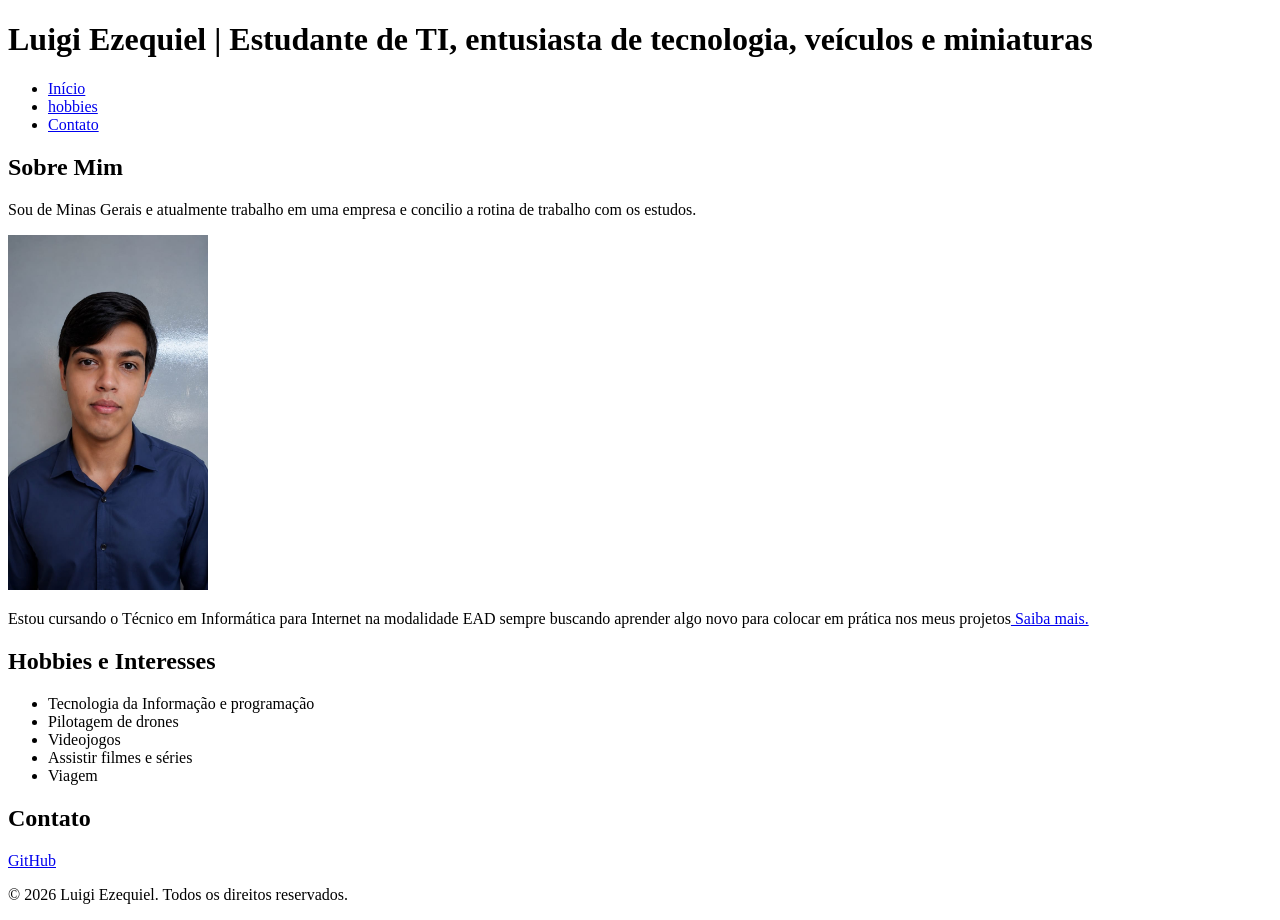
==== index.html @ 88345757 "Add files via upload" ====
<!DOCTYPE html>
<html lang="pt-br">
<head>      
    <meta charset="UTF-8">
    <meta name="viewport" content="width=device-width, initial-scale=1.0">
    <title>Minha página</title>
</head>
<body>
    <!-- Cabeçalho -->
    <header>
        <h1>Luigi Ezequiel | Estudante de TI, entusiasta de tecnologia, veículos e miniaturas</h1>
    </header>
    <!-- Navegação -->
    <nav>
        <ul>
            <li><a href="#Sobre">Início</a></li>
            <li><a href="#hobbies">hobbies</a></li>
            <li><a href="#Contato">Contato</a></li>
        </ul>
    </nav>
    <!-- Conteúdo principal -->
    <main id="Sobre">
        <h2>Sobre Mim</h2>
        <p>
        Sou de Minas Gerais e atualmente trabalho em uma empresa e concilio a rotina de trabalho com os estudos.
        </p>
        <img src="img/imagem profissional.jpeg" alt="Foto de Luigi Ezequiel" width="200">
        <p>
        Estou cursando o Técnico em Informática para Internet na modalidade EAD sempre buscando aprender algo novo para colocar em prática nos meus projetos<a href="sobre.html"> Saiba mais.</a>
        </p>
    </main>
    <!-- Seção adicional -->
    <section id="hobbies">
        <h2>Hobbies e Interesses</h2>
    <ul>
        <li>Tecnologia da Informação e programação</li>
        <li>Pilotagem de drones</li>
        <li>Videojogos</li>
        <li>Assistir filmes e séries</li>
        <li>Viagem</li>
    </ul>    
    </section>
    <!-- Rodapé -->
    <footer id="Contato">
        <h2>Contato</h2>
        <a href="https://github.com/luigiezequieloffc-cloud" target="_blank">GitHub</a>
        <p>&copy; 2026 Luigi Ezequiel. Todos os direitos reservados.</p>
    </footer>
</body>
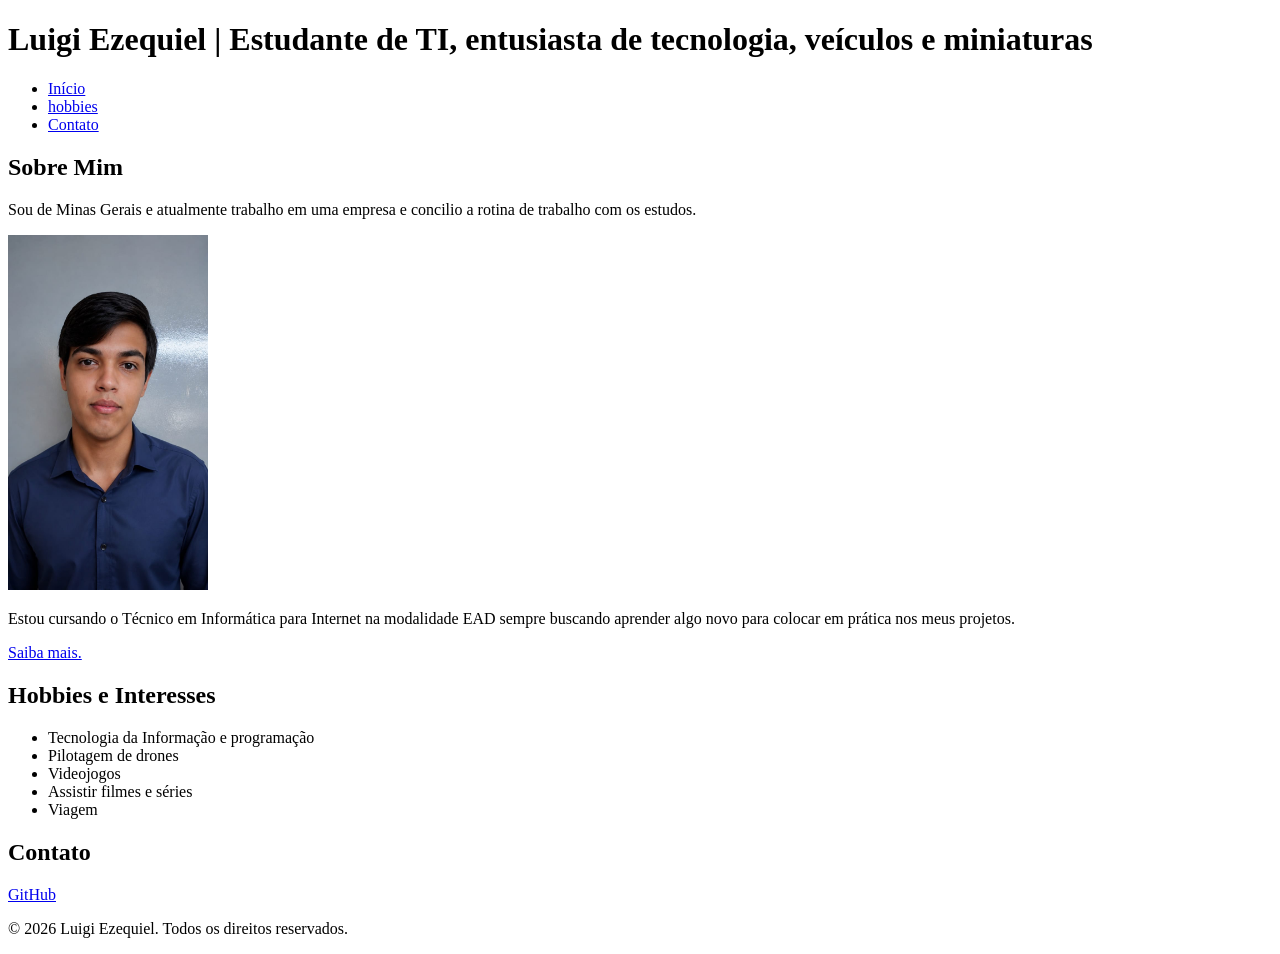
==== commit d46b4319: "Fix formatting and content structure in index.html Removed extra line and corrected formatting in th" ====
--- a/index.html
+++ b/index.html
@@ -26,8 +26,9 @@
         </p>
         <img src="img/imagem profissional.jpeg" alt="Foto de Luigi Ezequiel" width="200">
         <p>
-        Estou cursando o Técnico em Informática para Internet na modalidade EAD sempre buscando aprender algo novo para colocar em prática nos meus projetos<a href="sobre.html"> Saiba mais.</a>
+        Estou cursando o Técnico em Informática para Internet na modalidade EAD sempre buscando aprender algo novo para colocar em prática nos meus projetos.
         </p>
+        <a href="about.html"  target="_blank"> Saiba mais.</a>
     </main>
     <!-- Seção adicional -->
     <section id="hobbies">
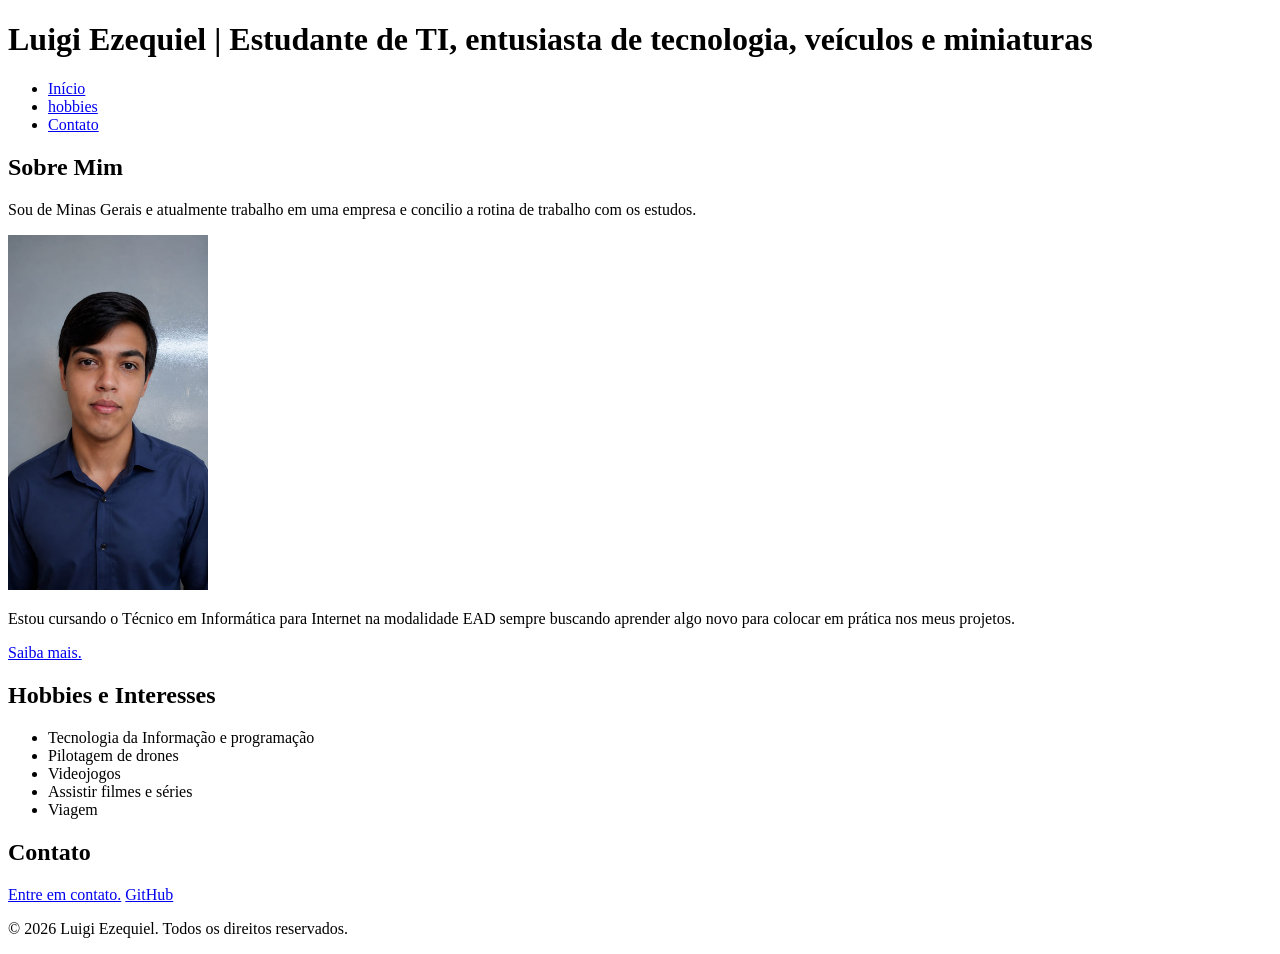
==== commit 7908d9dc: "Modify contact link and improve HTML structure Updated the contact link and added a new contact page" ====
--- a/index.html
+++ b/index.html
@@ -28,7 +28,7 @@
         <p>
         Estou cursando o Técnico em Informática para Internet na modalidade EAD sempre buscando aprender algo novo para colocar em prática nos meus projetos.
         </p>
-        <a href="about.html"  target="_blank"> Saiba mais.</a>
+        <a href="about.html" > Saiba mais.</a>
     </main>
     <!-- Seção adicional -->
     <section id="hobbies">
@@ -44,6 +44,7 @@
     <!-- Rodapé -->
     <footer id="Contato">
         <h2>Contato</h2>
+        <a href="contact.html" > Entre em contato.</a>
         <a href="https://github.com/luigiezequieloffc-cloud" target="_blank">GitHub</a>
         <p>&copy; 2026 Luigi Ezequiel. Todos os direitos reservados.</p>
     </footer>
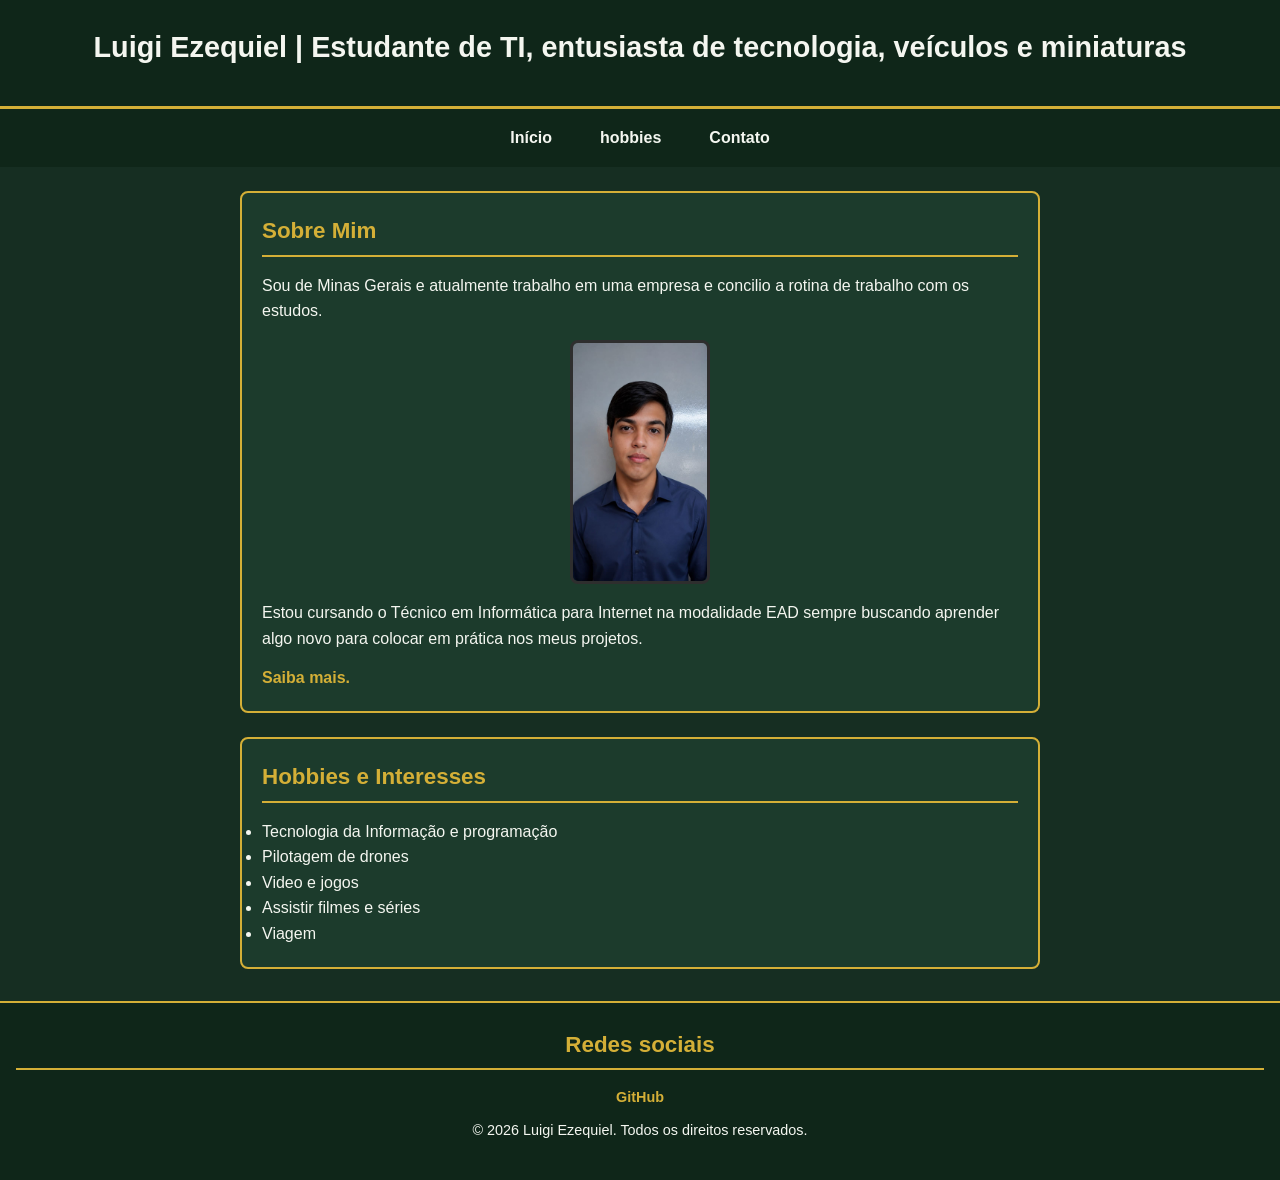
==== commit 1bb62c04: "Add files via upload atualização adicionei a estilização com CSS para definir as cores e organizar a" ====
--- a/index.html
+++ b/index.html
@@ -4,6 +4,7 @@
     <meta charset="UTF-8">
     <meta name="viewport" content="width=device-width, initial-scale=1.0">
     <title>Minha página</title>
+    <link rel="stylesheet" href="style.css">
 </head>
 <body>
     <!-- Cabeçalho -->
@@ -14,8 +15,8 @@
     <nav>
         <ul>
             <li><a href="#Sobre">Início</a></li>
-            <li><a href="#hobbies">hobbies</a></li>
-            <li><a href="#Contato">Contato</a></li>
+            <li><a href="about.html">hobbies</a></li>
+            <li><a href="contact.html">Contato</a></li>
         </ul>
     </nav>
     <!-- Conteúdo principal -->
@@ -24,7 +25,7 @@
         <p>
         Sou de Minas Gerais e atualmente trabalho em uma empresa e concilio a rotina de trabalho com os estudos.
         </p>
-        <img src="img/imagem profissional.jpeg" alt="Foto de Luigi Ezequiel" width="200">
+        <img src="img/imagem profissional.jpeg" alt="Foto de Luigi Ezequiel" class="foto-perfil">
         <p>
         Estou cursando o Técnico em Informática para Internet na modalidade EAD sempre buscando aprender algo novo para colocar em prática nos meus projetos.
         </p>
@@ -36,15 +37,14 @@
     <ul>
         <li>Tecnologia da Informação e programação</li>
         <li>Pilotagem de drones</li>
-        <li>Videojogos</li>
+        <li>Video e jogos</li>
         <li>Assistir filmes e séries</li>
         <li>Viagem</li>
     </ul>    
     </section>
     <!-- Rodapé -->
-    <footer id="Contato">
-        <h2>Contato</h2>
-        <a href="contact.html" > Entre em contato.</a>
+    <footer id="Links">
+        <h2>Redes sociais</h2>
         <a href="https://github.com/luigiezequieloffc-cloud" target="_blank">GitHub</a>
         <p>&copy; 2026 Luigi Ezequiel. Todos os direitos reservados.</p>
     </footer>
--- a/style.css
+++ b/style.css
@@ -0,0 +1,177 @@
+* {
+    margin: 0;
+    padding: 0;
+    box-sizing: border-box;
+}
+
+body {
+    background-color: #162e22;
+    color: #f4f6f0;
+    font-family: Arial, Helvetica, sans-serif;
+    line-height: 1.6;
+}
+
+header {
+    background-color: #0f2619;
+    color: #f4f6f0;
+    padding: 24px 16px;
+    text-align: center;
+    border-bottom: 3px solid #d4af37;
+}
+
+h1 {
+    font-size: 1.8rem;
+    color: #f4f6f0;
+    margin-bottom: 12px;
+}
+
+h2 {
+    color: #d4af37;
+    font-size: 1.4rem;
+    margin-bottom: 16px;
+    border-bottom: 2px solid #d4af37;
+    padding-bottom: 6px;
+}
+
+nav {
+    background-color: #0f2619;
+    padding: 10px 0;
+    text-align: center;
+}
+
+nav ul {
+    list-style: none;
+    margin: 0;
+    padding: 0;
+    display: flex;
+    justify-content: center;
+    align-items: center;
+    gap: 24px;
+}
+
+nav li {
+    display: inline-block;
+}
+
+nav a {
+    color: #f4f6f0;
+    text-decoration: none;
+    font-weight: bold;
+    padding: 6px 12px;
+    display: inline-block;
+    transition: color 0.2s ease, border-bottom 0.2s ease;
+}
+
+nav a:hover {
+    color: #d4af37;
+    border-bottom: 2px solid #d4af37;
+}
+
+main {
+    max-width: 800px;
+    margin: 24px auto;
+    padding: 20px;
+    background-color: #1c3b2c;
+    border: 2px solid #d4af37;
+    border-radius: 8px;
+}
+
+section {
+    max-width: 800px;
+    margin: 24px auto;
+    padding: 20px;
+    background-color: #1c3b2c;
+    border: 2px solid #d4af37;
+    border-radius: 8px;
+}
+
+p {
+    margin-bottom: 14px;
+    color: #f4f6f0;
+}
+
+main a, footer a {
+    color: #d4af37;
+    text-decoration: none;
+    font-weight: bold;
+}
+
+main a:hover, footer a:hover {
+    text-decoration: underline;
+    color: #f4f6f0;
+}
+
+.lista-interesses {
+    list-style-type: square;
+    padding-left: 24px;
+}
+
+.lista-interesses li {
+    margin-bottom: 8px;
+    color: #f4f6f0;
+}
+
+.foto-perfil {
+    width: 140px;
+    height: auto;
+    border-radius: 8px;
+    border: 3px solid #2e2e2e;
+    display: block;
+    margin: 16px auto;
+}
+
+form {
+    display: flex;
+    flex-direction: column;
+}
+
+label {
+    font-weight: bold;
+    margin-bottom: 6px;
+    color: #f4f6f0;
+}
+
+input, textarea {
+    width: 100%;
+    padding: 10px 12px;
+    margin-bottom: 16px;
+    background-color: #0f2619;
+    color: #f4f6f0;
+    border: 1px solid #d4af37;
+    border-radius: 4px;
+    font-family: inherit;
+    font-size: 1rem;
+}
+
+button {
+    background-color: #d4af37;
+    color: #0f2619;
+    border: none;
+    border-radius: 4px;
+    padding: 10px 20px;
+    font-size: 1rem;
+    font-weight: bold;
+    cursor: pointer;
+    margin-right: 12px;
+    margin-top: 10px;
+}
+
+button:hover {
+    background-color: #f4f6f0;
+    color: #162e22;
+}
+
+footer {
+    background-color: #0f2619;
+    color: #f4f6f0;
+    text-align: center;
+    padding: 24px 16px;
+    font-size: 0.9rem;
+    border-top: 2px solid #d4af37;
+    margin-top: 32px;
+}
+
+footer p {
+    margin-top: 10px;
+    color: #f4f6f0;
+}
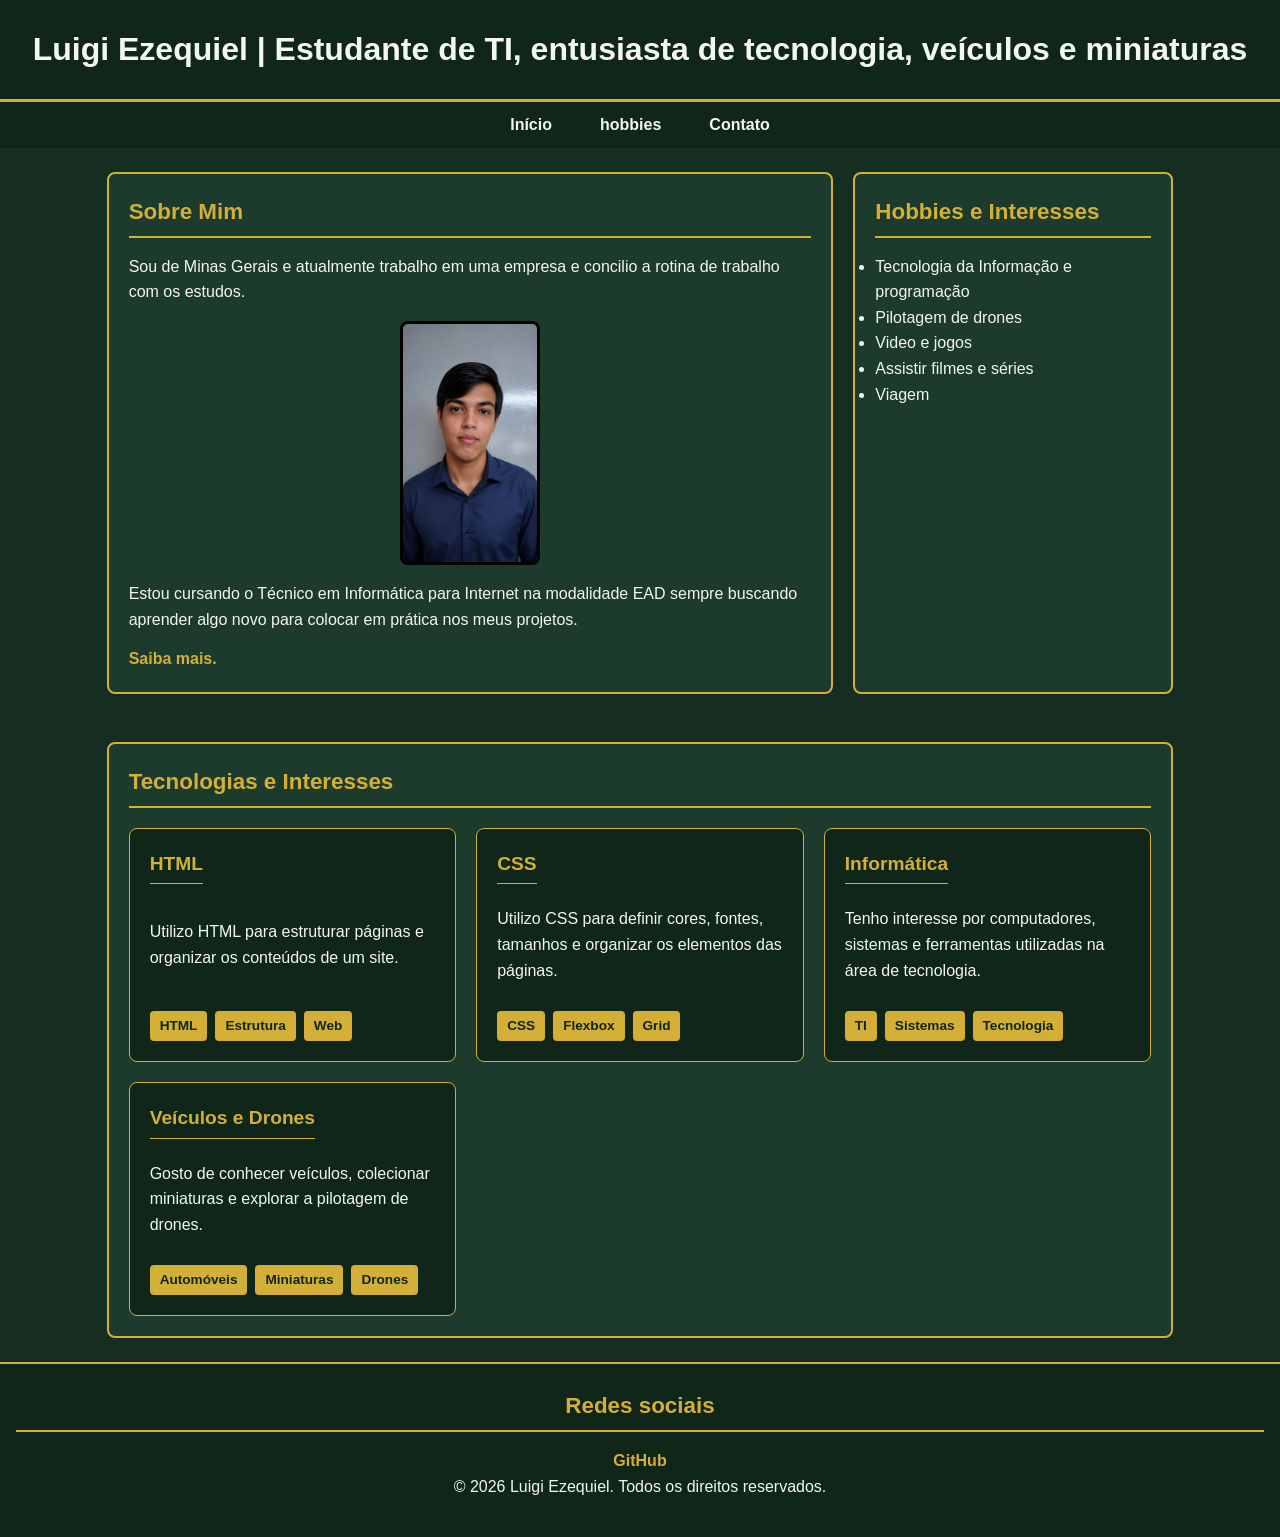
==== commit 7e45df32: "Add files via upload" ====
--- a/index.html
+++ b/index.html
@@ -42,12 +42,68 @@
         <li>Viagem</li>
     </ul>    
     </section>
+
+    <section id="tecnologias">
+        <h2>Tecnologias e Interesses</h2>
+        <div class="grid-projetos">
+             <div class="cartao">
+                <h3>HTML</h3>
+                <p>
+                    Utilizo HTML para estruturar páginas e organizar
+                    os conteúdos de um site.
+                </p>
+                <div class="tags">
+                    <div class="tag">HTML</div>
+                    <div class="tag">Estrutura</div>
+                    <div class="tag">Web</div>
+                </div>
+            </div>
+            <div class="cartao">
+                <h3>CSS</h3>
+                <p>
+                    Utilizo CSS para definir cores, fontes, tamanhos
+                    e organizar os elementos das páginas.
+                </p>
+                <div class="tags">
+                    <div class="tag">CSS</div>
+                    <div class="tag">Flexbox</div>
+                    <div class="tag">Grid</div>
+                </div>
+            </div>
+            <div class="cartao">
+                <h3>Informática</h3>
+                <p>
+                    Tenho interesse por computadores, sistemas
+                    e ferramentas utilizadas na área de tecnologia.
+                </p>
+                <div class="tags">
+                    <div class="tag">TI</div>
+                    <div class="tag">Sistemas</div>
+                    <div class="tag">Tecnologia</div>
+                </div>
+            </div>
+            <div class="cartao">
+                <h3>Veículos e Drones</h3>
+                <p>
+                    Gosto de conhecer veículos, colecionar miniaturas
+                    e explorar a pilotagem de drones.
+                </p>
+                <div class="tags">
+                    <div class="tag">Automóveis</div>
+                    <div class="tag">Miniaturas</div>
+                    <div class="tag">Drones</div>
+                </div>
+            </div>
+        </div>
+    </section>
+
     <!-- Rodapé -->
     <footer id="Links">
         <h2>Redes sociais</h2>
         <a href="https://github.com/luigiezequieloffc-cloud" target="_blank">GitHub</a>
         <p>&copy; 2026 Luigi Ezequiel. Todos os direitos reservados.</p>
     </footer>
-</body>    
+</body>
+</html>    
 
 
--- a/style.css
+++ b/style.css
@@ -1,3 +1,4 @@
+
 * {
     margin: 0;
     padding: 0;
@@ -9,20 +10,114 @@
     color: #f4f6f0;
     font-family: Arial, Helvetica, sans-serif;
     line-height: 1.6;
+    display: grid;
+    grid-template-columns: repeat(12, 1fr);
+    grid-template-rows: auto auto 1fr auto;
+    min-height: 100vh;
 }
 
 header {
-    background-color: #0f2619;
-    color: #f4f6f0;
+    grid-column: 1 / -1;
+    grid-row: 1;
+    background-color: #0f2619;
     padding: 24px 16px;
     text-align: center;
     border-bottom: 3px solid #d4af37;
 }
 
+nav {
+    grid-column: 1 / -1;
+    grid-row: 2;
+    background-color: #0f2619;
+    padding: 10px 0;
+}
+
+nav ul {
+    list-style: none;
+    display: flex;
+    justify-content: center;
+    align-items: center;
+    gap: 24px;
+}
+
+nav a {
+    color: #f4f6f0;
+    text-decoration: none;
+    font-weight: bold;
+    padding: 6px 12px;
+    transition: color 0.2s ease, border-bottom 0.2s ease;
+}
+
+nav a:hover {
+    color: #d4af37;
+    border-bottom: 2px solid #d4af37;
+}
+
+main {
+    grid-column: 2 / 9;
+    grid-row: 3;
+    width: calc(100% - 20px);
+    margin: 24px 0;
+    background-color: #1c3b2c;
+    border: 2px solid #d4af37;
+    border-radius: 8px;
+    padding: 20px;
+}
+
+#hobbies {
+    grid-column: 9 / 12;
+    grid-row: 3;
+    width: 100%;
+    margin: 24px 0;
+    background-color: #1c3b2c;
+    border: 2px solid #d4af37;
+    border-radius: 8px;
+    padding: 20px;
+}
+
+#tecnologias {
+    grid-column: 2 / 12;
+    grid-row: 4;
+    width: 100%;
+    margin: 24px 0;
+    background-color: #1c3b2c;
+    border: 2px solid #d4af37;
+    border-radius: 8px;
+    padding: 20px;
+}
+
+body:has(#tecnologias) {
+    grid-template-rows: auto auto 1fr auto auto;
+}
+
+body:has(#tecnologias) footer {
+    grid-row: 5;
+}
+
+footer {
+    grid-column: 1 / -1;
+    grid-row: 4;
+    background-color: #0f2619;
+    color: #f4f6f0;
+    text-align: center;
+    padding: 24px 16px;
+    border-top: 2px solid #d4af37;
+}
+
+main a, footer a {
+    color: #d4af37;
+    text-decoration: none;
+    font-weight: bold;
+    transition: color 0.2s ease;
+}
+
+main a:hover, footer a:hover {
+    color: #ffffff;
+}
+
 h1 {
-    font-size: 1.8rem;
-    color: #f4f6f0;
-    margin-bottom: 12px;
+    font-size: 2rem;
+    color: #f4f6f0;
 }
 
 h2 {
@@ -33,72 +128,15 @@
     padding-bottom: 6px;
 }
 
-nav {
-    background-color: #0f2619;
-    padding: 10px 0;
-    text-align: center;
-}
-
-nav ul {
-    list-style: none;
-    margin: 0;
-    padding: 0;
-    display: flex;
-    justify-content: center;
-    align-items: center;
-    gap: 24px;
-}
-
-nav li {
-    display: inline-block;
-}
-
-nav a {
-    color: #f4f6f0;
-    text-decoration: none;
-    font-weight: bold;
-    padding: 6px 12px;
-    display: inline-block;
-    transition: color 0.2s ease, border-bottom 0.2s ease;
-}
-
-nav a:hover {
+h3 {
     color: #d4af37;
-    border-bottom: 2px solid #d4af37;
-}
-
-main {
-    max-width: 800px;
-    margin: 24px auto;
-    padding: 20px;
-    background-color: #1c3b2c;
-    border: 2px solid #d4af37;
-    border-radius: 8px;
-}
-
-section {
-    max-width: 800px;
-    margin: 24px auto;
-    padding: 20px;
-    background-color: #1c3b2c;
-    border: 2px solid #d4af37;
-    border-radius: 8px;
+    font-size: 1.2rem;
+    margin-top: 16px;
+    margin-bottom: 8px;
 }
 
 p {
     margin-bottom: 14px;
-    color: #f4f6f0;
-}
-
-main a, footer a {
-    color: #d4af37;
-    text-decoration: none;
-    font-weight: bold;
-}
-
-main a:hover, footer a:hover {
-    text-decoration: underline;
-    color: #f4f6f0;
 }
 
 .lista-interesses {
@@ -106,16 +144,11 @@
     padding-left: 24px;
 }
 
-.lista-interesses li {
-    margin-bottom: 8px;
-    color: #f4f6f0;
-}
-
 .foto-perfil {
     width: 140px;
     height: auto;
     border-radius: 8px;
-    border: 3px solid #2e2e2e;
+    border: 3px solid #000000;
     display: block;
     margin: 16px auto;
 }
@@ -128,7 +161,6 @@
 label {
     font-weight: bold;
     margin-bottom: 6px;
-    color: #f4f6f0;
 }
 
 input, textarea {
@@ -139,39 +171,214 @@
     color: #f4f6f0;
     border: 1px solid #d4af37;
     border-radius: 4px;
+    font-size: 1rem;
     font-family: inherit;
-    font-size: 1rem;
-}
-
-button {
+}
+
+input:focus, textarea:focus {
+    outline: none;
+    border-color: #ffffff;
+    box-shadow: 0 0 5px #d4af37;
+}
+
+.botoes-form {
+    display: flex;
+    gap: 32px;
+    margin-top: 16px;
+}
+
+.botoes-form button {
+    flex: 1;
     background-color: #d4af37;
     color: #0f2619;
     border: none;
     border-radius: 4px;
-    padding: 10px 20px;
-    font-size: 1rem;
+    padding: 16px 24px;
+    font-size: 1.1rem;
     font-weight: bold;
     cursor: pointer;
-    margin-right: 12px;
-    margin-top: 10px;
-}
-
-button:hover {
+    transition: background-color 0.2s ease;
+}
+
+.botoes-form button:hover {
     background-color: #f4f6f0;
-    color: #162e22;
-}
-
-footer {
-    background-color: #0f2619;
-    color: #f4f6f0;
-    text-align: center;
-    padding: 24px 16px;
-    font-size: 0.9rem;
-    border-top: 2px solid #d4af37;
-    margin-top: 32px;
-}
-
-footer p {
-    margin-top: 10px;
-    color: #f4f6f0;
-}+}
+
+.grid-projetos {
+    display: grid;
+    grid-template-columns: repeat(auto-fit, minmax(250px, 1fr));
+    gap: 20px;
+    margin-top: 20px;
+}
+
+.cartao {
+    display: flex;
+    flex-direction: column;
+    justify-content: space-between;
+    align-items: flex-start;
+    gap: 14px;
+    background-color: #0f2619;
+    border: 1px solid #d4af37;
+    border-radius: 8px;
+    padding: 20px;
+}
+
+.cartao h3 {
+    border-bottom: 1px solid #d4af37;
+    padding-bottom: 4px;
+    margin-top: 0;
+}
+
+.tags {
+    display: flex;
+    flex-direction: row;
+    gap: 8px;
+    flex-wrap: wrap;
+}
+
+.tag {
+    background-color: #d4af37;
+    color: #0f2619;
+    padding: 4px 10px;
+    border-radius: 4px;
+    font-size: 0.85rem;
+    font-weight: bold;
+}
+
+body:has(#trajetoria) main {
+    grid-column: 2 / 12;
+    grid-row: 3;
+    width: 100%;
+    max-width: 1000px;
+    justify-self: center;
+}
+
+body:has(form) main {
+    grid-column: 2 / 12;
+    grid-row: 3;
+    width: 100%;
+    max-width: 700px;
+    justify-self: center;
+}
+
+@media (max-width: 768px) {
+
+    body {
+        grid-template-columns: 1fr;
+        grid-template-rows: auto auto auto auto auto;
+    }
+
+    body:has(#tecnologias) {
+        grid-template-rows: auto auto auto auto auto auto;
+    }
+
+    header {
+        grid-column: 1;
+        grid-row: 1;
+        padding: 20px 12px;
+    }
+
+    nav {
+        grid-column: 1;
+        grid-row: 2;
+        padding: 12px 8px;
+    }
+
+    nav ul {
+        display: flex;
+        flex-wrap: wrap;
+        justify-content: center;
+        align-items: center;
+        gap: 8px;
+    }
+
+    nav a {
+        display: block;
+        padding: 8px 10px;
+        font-size: 0.95rem;
+    }
+
+    main {
+        grid-column: 1;
+        grid-row: 3;
+        width: calc(100% - 24px);
+        margin: 16px auto;
+        padding: 16px;
+    }
+
+    #hobbies {
+        grid-column: 1;
+        grid-row: 4;
+        width: calc(100% - 24px);
+        margin: 0 auto 16px;
+        padding: 16px;
+    }
+
+    #tecnologias {
+        grid-column: 1;
+        grid-row: 5;
+        width: calc(100% - 24px);
+        margin: 0 auto 16px;
+        padding: 16px;
+    }
+
+    footer {
+        grid-column: 1;
+        grid-row: 5;
+        padding: 20px 12px;
+    }
+
+    body:has(#tecnologias) footer {
+        grid-row: 6;
+    }
+
+    body:has(#trajetoria) main,
+    body:has(form) main {
+        grid-column: 1;
+        grid-row: 3;
+        width: calc(100% - 24px);
+        margin: 16px auto;
+    }
+
+    h1 {
+        font-size: 1.6rem;
+    }
+
+    h2 {
+        font-size: 1.25rem;
+    }
+
+    .grid-projetos {
+        grid-template-columns: 1fr;
+    }
+
+    .botoes-form {
+        gap: 10px;
+    }
+
+    .botoes-form button {
+        padding: 12px 10px;
+        font-size: 1rem;
+    }
+}
+
+@media (max-width: 480px) {
+
+    nav ul {
+        gap: 4px;
+    }
+
+    nav a {
+        padding: 8px;
+        font-size: 0.9rem;
+    }
+
+    main, #hobbies, #tecnologias {
+        width: calc(100% - 16px);
+        padding: 12px;
+    }
+
+    .botoes-form {
+        flex-direction: column;
+    }
+}
